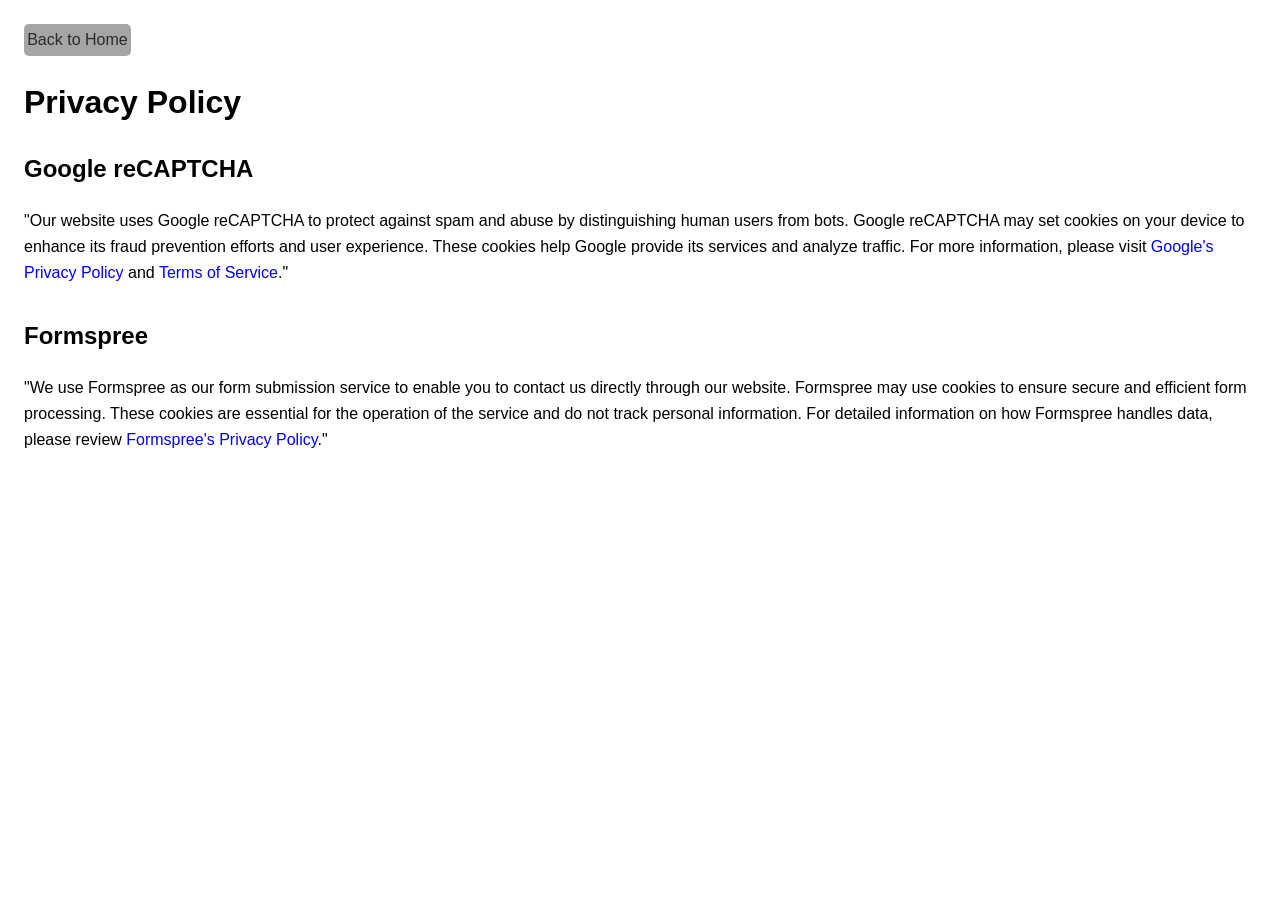
==== privacy.html @ ad28c740 "Added privacy message" ====
<!DOCTYPE html>
<html lang="en">
	<head>
		<meta charset="UTF-8" />
		<meta name="viewport" content="width=device-width, initial-scale=1.0" />
		<title>Privacy Policy</title>
		<style>
			body {
				font-family: Arial, sans-serif;
				padding: 1rem;
				line-height: 1.6;
			}
			.section {
				margin-bottom: 2rem;
			}
			.back-btn {
				color: #2a2a2a;
				text-decoration: none;
				display: inline-block;
				background-color: #a5a5a5;
				padding: 0.2rem;
				border-radius: 5px;
			}
			.back-btn:hover {
				background-color: #a51f62;
			}
			a {
				color: blue;
				text-decoration: none;
			}
		</style>
	</head>
	<body>
		<a href="index.html" class="back-btn">Back to Home</a>

		<h1>Privacy Policy</h1>

		<div class="section">
			<h2>Google reCAPTCHA</h2>
			<p>
				"Our website uses Google reCAPTCHA to protect against spam and abuse by distinguishing human users from bots.
				Google reCAPTCHA may set cookies on your device to enhance its fraud prevention efforts and user experience.
				These cookies help Google provide its services and analyze traffic. For more information, please visit
				<a href="https://policies.google.com/privacy" target="_blank">Google's Privacy Policy</a> and
				<a href="https://policies.google.com/terms" target="_blank">Terms of Service</a>."
			</p>
		</div>

		<div class="section">
			<h2>Formspree</h2>
			<p>
				"We use Formspree as our form submission service to enable you to contact us directly through our website.
				Formspree may use cookies to ensure secure and efficient form processing. These cookies are essential for the
				operation of the service and do not track personal information. For detailed information on how Formspree
				handles data, please review
				<a href="https://formspree.io/legal/privacy-policy" target="_blank">Formspree's Privacy Policy</a>."
			</p>
		</div>
	</body>
</html>
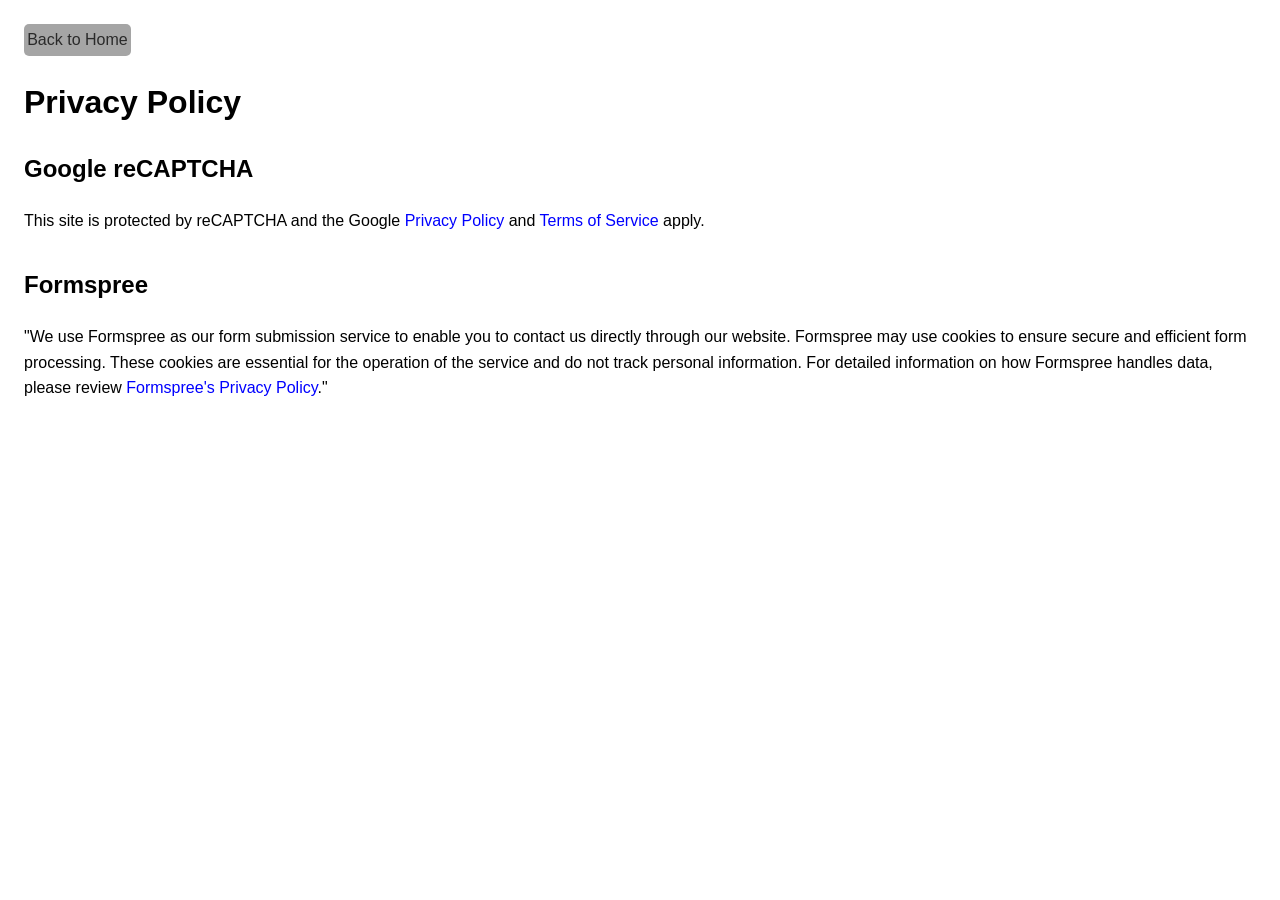
==== commit 49a260e8: "hide recaptcha logo" ====
--- a/privacy.html
+++ b/privacy.html
@@ -38,11 +38,9 @@
 		<div class="section">
 			<h2>Google reCAPTCHA</h2>
 			<p>
-				"Our website uses Google reCAPTCHA to protect against spam and abuse by distinguishing human users from bots.
-				Google reCAPTCHA may set cookies on your device to enhance its fraud prevention efforts and user experience.
-				These cookies help Google provide its services and analyze traffic. For more information, please visit
-				<a href="https://policies.google.com/privacy" target="_blank">Google's Privacy Policy</a> and
-				<a href="https://policies.google.com/terms" target="_blank">Terms of Service</a>."
+				This site is protected by reCAPTCHA and the Google
+				<a href="https://policies.google.com/privacy">Privacy Policy</a> and
+				<a href="https://policies.google.com/terms">Terms of Service</a> apply.
 			</p>
 		</div>
 
